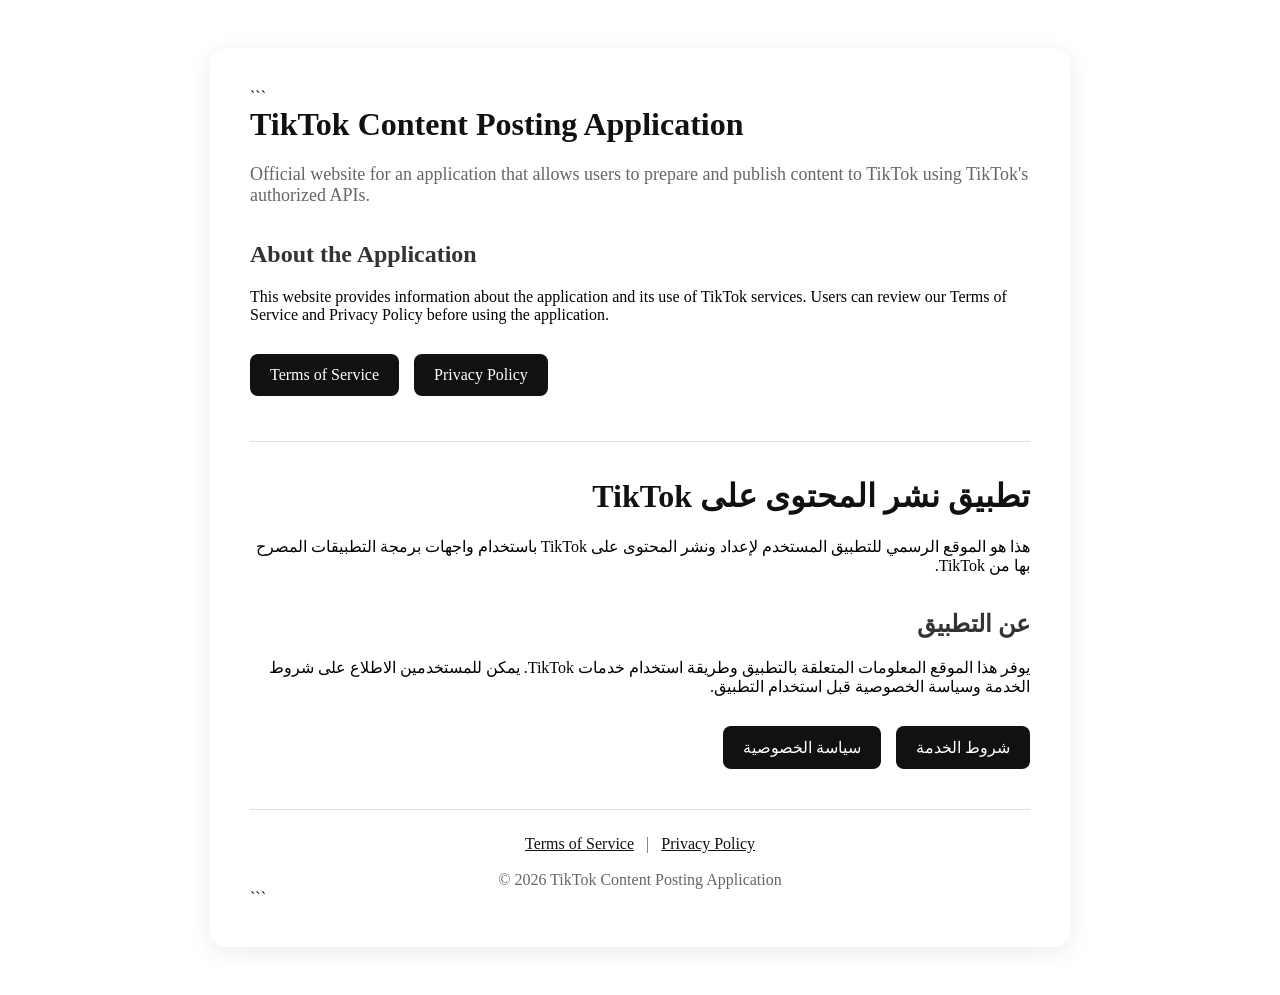
==== index.html @ c7d0cc14 "Add files via upload" ====
<!DOCTYPE html>

<html lang="en">
<head>
  <meta charset="UTF-8">
  <meta name="viewport" content="width=device-width, initial-scale=1.0">
  <title>TikTok Content Posting App</title>
  <meta name="description" content="Official website for the TikTok Content Posting application.">
  <style>
    * { box-sizing: border-box; }

```
body {
  margin: 0;
  font-family: Arial, sans-serif;
  background: #f5f7fa;
  color: #222;
  line-height: 1.7;
}

.container {
  max-width: 900px;
  margin: 0 auto;
  padding: 40px 20px;
}

.card {
  background: white;
  border-radius: 16px;
  padding: 40px;
  box-shadow: 0 5px 25px rgba(0,0,0,.08);
}

h1 {
  margin-top: 0;
  color: #111;
}

h2 {
  margin-top: 35px;
  color: #333;
}

.subtitle {
  color: #666;
  font-size: 18px;
}

.links {
  display: flex;
  gap: 15px;
  flex-wrap: wrap;
  margin-top: 30px;
}

.links a {
  display: inline-block;
  padding: 12px 20px;
  border-radius: 8px;
  text-decoration: none;
  background: #111;
  color: white;
}

.links a:hover {
  opacity: .85;
}

footer {
  margin-top: 40px;
  padding-top: 25px;
  border-top: 1px solid #ddd;
  color: #666;
  text-align: center;
}

footer a {
  color: #111;
  margin: 0 8px;
}

.ar {
  direction: rtl;
  text-align: right;
  margin-top: 45px;
  padding-top: 35px;
  border-top: 1px solid #ddd;
}
```

  </style>
</head>

<body>

<div class="container">
  <div class="card">

```
<h1>TikTok Content Posting Application</h1>

<p class="subtitle">
  Official website for an application that allows users to prepare and publish
  content to TikTok using TikTok's authorized APIs.
</p>

<h2>About the Application</h2>

<p>
  This website provides information about the application and its use of
  TikTok services. Users can review our Terms of Service and Privacy Policy
  before using the application.
</p>

<div class="links">
  <a href="terms.html">Terms of Service</a>
  <a href="privacy.html">Privacy Policy</a>
</div>

<div class="ar">

  <h1>تطبيق نشر المحتوى على TikTok</h1>

  <p>
    هذا هو الموقع الرسمي للتطبيق المستخدم لإعداد ونشر المحتوى على TikTok
    باستخدام واجهات برمجة التطبيقات المصرح بها من TikTok.
  </p>

  <h2>عن التطبيق</h2>

  <p>
    يوفر هذا الموقع المعلومات المتعلقة بالتطبيق وطريقة استخدام خدمات TikTok.
    يمكن للمستخدمين الاطلاع على شروط الخدمة وسياسة الخصوصية قبل استخدام التطبيق.
  </p>

  <div class="links">
    <a href="terms.html">شروط الخدمة</a>
    <a href="privacy.html">سياسة الخصوصية</a>
  </div>

</div>

<footer>
  <a href="terms.html">Terms of Service</a>
  |
  <a href="privacy.html">Privacy Policy</a>
  <br><br>
  © 2026 TikTok Content Posting Application
</footer>
```

  </div>
</div>

</body>
</html>
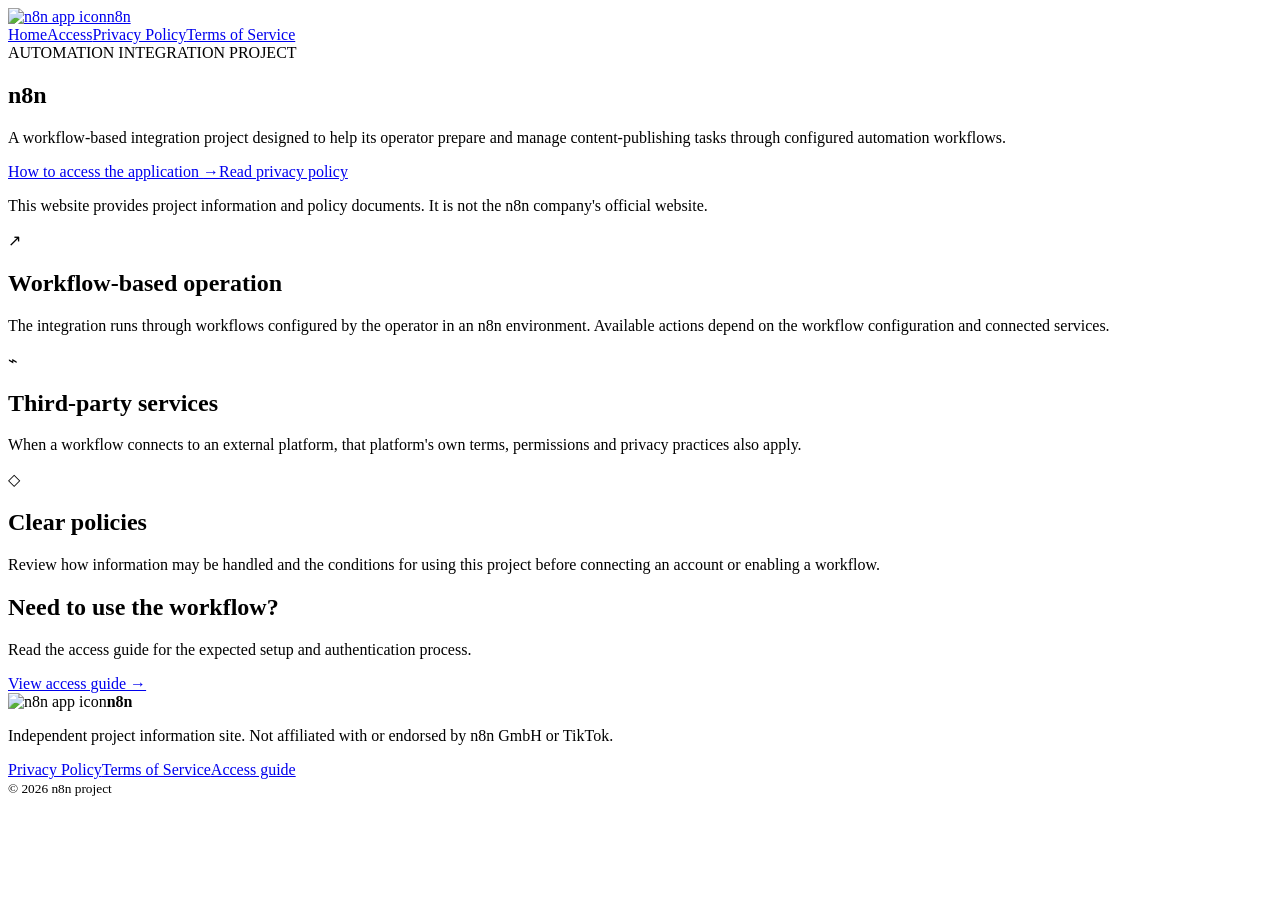
==== commit 84d6f60c: "Add files via upload" ====
--- a/index.html
+++ b/index.html
@@ -1,156 +1,16 @@
-<!DOCTYPE html>
-
-<html lang="en">
-<head>
-  <meta charset="UTF-8">
-  <meta name="viewport" content="width=device-width, initial-scale=1.0">
-  <title>TikTok Content Posting App</title>
-  <meta name="description" content="Official website for the TikTok Content Posting application.">
-  <style>
-    * { box-sizing: border-box; }
-
-```
-body {
-  margin: 0;
-  font-family: Arial, sans-serif;
-  background: #f5f7fa;
-  color: #222;
-  line-height: 1.7;
-}
-
-.container {
-  max-width: 900px;
-  margin: 0 auto;
-  padding: 40px 20px;
-}
-
-.card {
-  background: white;
-  border-radius: 16px;
-  padding: 40px;
-  box-shadow: 0 5px 25px rgba(0,0,0,.08);
-}
-
-h1 {
-  margin-top: 0;
-  color: #111;
-}
-
-h2 {
-  margin-top: 35px;
-  color: #333;
-}
-
-.subtitle {
-  color: #666;
-  font-size: 18px;
-}
-
-.links {
-  display: flex;
-  gap: 15px;
-  flex-wrap: wrap;
-  margin-top: 30px;
-}
-
-.links a {
-  display: inline-block;
-  padding: 12px 20px;
-  border-radius: 8px;
-  text-decoration: none;
-  background: #111;
-  color: white;
-}
-
-.links a:hover {
-  opacity: .85;
-}
-
-footer {
-  margin-top: 40px;
-  padding-top: 25px;
-  border-top: 1px solid #ddd;
-  color: #666;
-  text-align: center;
-}
-
-footer a {
-  color: #111;
-  margin: 0 8px;
-}
-
-.ar {
-  direction: rtl;
-  text-align: right;
-  margin-top: 45px;
-  padding-top: 35px;
-  border-top: 1px solid #ddd;
-}
-```
-
-  </style>
-</head>
-
-<body>
-
-<div class="container">
-  <div class="card">
-
-```
-<h1>TikTok Content Posting Application</h1>
-
-<p class="subtitle">
-  Official website for an application that allows users to prepare and publish
-  content to TikTok using TikTok's authorized APIs.
-</p>
-
-<h2>About the Application</h2>
-
-<p>
-  This website provides information about the application and its use of
-  TikTok services. Users can review our Terms of Service and Privacy Policy
-  before using the application.
-</p>
-
-<div class="links">
-  <a href="terms.html">Terms of Service</a>
-  <a href="privacy.html">Privacy Policy</a>
-</div>
-
-<div class="ar">
-
-  <h1>تطبيق نشر المحتوى على TikTok</h1>
-
-  <p>
-    هذا هو الموقع الرسمي للتطبيق المستخدم لإعداد ونشر المحتوى على TikTok
-    باستخدام واجهات برمجة التطبيقات المصرح بها من TikTok.
-  </p>
-
-  <h2>عن التطبيق</h2>
-
-  <p>
-    يوفر هذا الموقع المعلومات المتعلقة بالتطبيق وطريقة استخدام خدمات TikTok.
-    يمكن للمستخدمين الاطلاع على شروط الخدمة وسياسة الخصوصية قبل استخدام التطبيق.
-  </p>
-
-  <div class="links">
-    <a href="terms.html">شروط الخدمة</a>
-    <a href="privacy.html">سياسة الخصوصية</a>
-  </div>
-
-</div>
-
-<footer>
-  <a href="terms.html">Terms of Service</a>
-  |
-  <a href="privacy.html">Privacy Policy</a>
-  <br><br>
-  © 2026 TikTok Content Posting Application
-</footer>
-```
-
-  </div>
-</div>
-
-</body>
-</html>
+<!doctype html>
+<html lang="en">
+<head>
+  <meta charset="utf-8"><meta name="viewport" content="width=device-width,initial-scale=1">
+  <title>n8n</title><meta name="description" content="Information, access guidance, terms and privacy information for the n8n automation integration project.">
+  <link rel="icon" type="image/svg+xml" href="assets/app-icon.svg"><link rel="stylesheet" href="assets/styles.css">
+</head>
+<body>
+<header class="site-header"><a class="brand" href="./" aria-label="n8n home"><img src="assets/app-icon.svg" alt="n8n app icon"><span>n8n</span></a><nav><a href="./">Home</a><a href="access.html">Access</a><a href="privacy-policy.html">Privacy Policy</a><a href="terms-of-service.html">Terms of Service</a></nav></header>
+<main>
+<section class="hero"><div class="eyebrow">AUTOMATION INTEGRATION PROJECT</div><h1>n8n</h1><p class="lead">A workflow-based integration project designed to help its operator prepare and manage content-publishing tasks through configured automation workflows.</p><div class="actions"><a class="button primary" href="access.html">How to access the application <span aria-hidden="true">→</span></a><a class="button secondary" href="privacy-policy.html">Read privacy policy</a></div><p class="note">This website provides project information and policy documents. It is not the n8n company's official website.</p></section>
+<section class="section-grid"><article class="panel"><div class="panel-icon">↗</div><h2>Workflow-based operation</h2><p>The integration runs through workflows configured by the operator in an n8n environment. Available actions depend on the workflow configuration and connected services.</p></article><article class="panel"><div class="panel-icon">⌁</div><h2>Third-party services</h2><p>When a workflow connects to an external platform, that platform's own terms, permissions and privacy practices also apply.</p></article><article class="panel"><div class="panel-icon">◇</div><h2>Clear policies</h2><p>Review how information may be handled and the conditions for using this project before connecting an account or enabling a workflow.</p></article></section>
+<section class="callout"><div><h2>Need to use the workflow?</h2><p>Read the access guide for the expected setup and authentication process.</p></div><a class="text-link" href="access.html">View access guide →</a></section>
+</main>
+<footer><div class="footer-brand"><img src="assets/app-icon.svg" alt="n8n app icon"><strong>n8n</strong></div><p>Independent project information site. Not affiliated with or endorsed by n8n GmbH or TikTok.</p><div class="footer-links"><a href="privacy-policy.html">Privacy Policy</a><a href="terms-of-service.html">Terms of Service</a><a href="access.html">Access guide</a></div><small>© 2026 n8n project</small></footer>
+</body></html>
